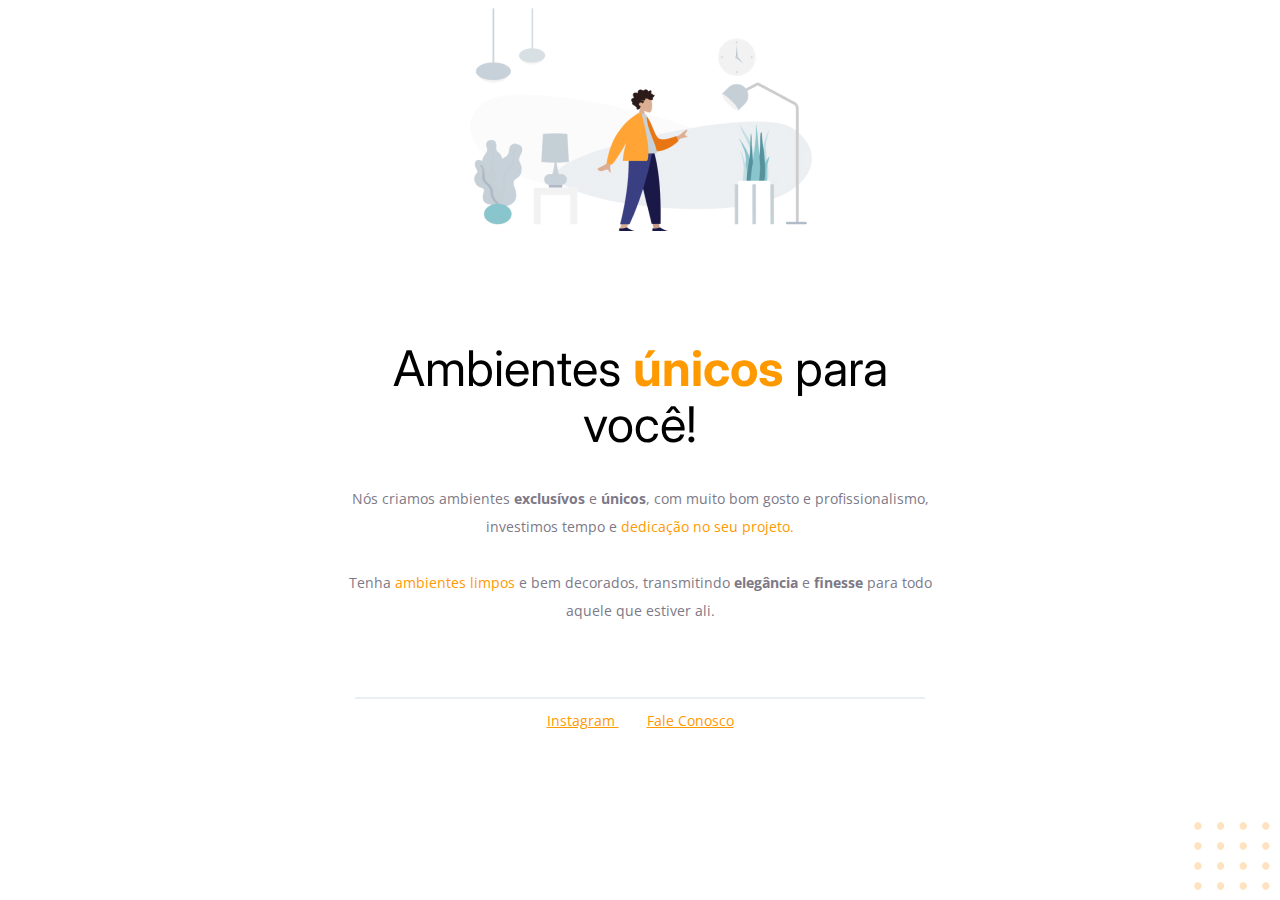
==== index.html @ ccc4023e "Add files via upload" ====
<!DOCTYPE html>
<html lang="pt-br">
<head>
  <meta charset="UTF-8">
  <meta name="viewport" content="width=device-width, initial-scale=1.0">
  <title>Móveis customizados</title>

  <link rel="preconnect" href="https://fonts.googleapis.com">
  <link rel="preconnect" href="https://fonts.gstatic.com" crossorigin>
  <link href="https://fonts.googleapis.com/css2?family=Inter:wght@400;700&family=Open+Sans:wght@400;700&display=swap" rel="stylesheet">

  <link rel="stylesheet" href="style.css">
</head>
<body>
  
  

  <div id="hero">
    <img src="images/image 1.jpg" alt="Desenho de uma pessoa em uma sala com móveis">

    <h1>Ambientes <span>únicos</span> para você!</h1>
    <p>Nós criamos ambientes <strong>exclusívos</strong> e <strong>únicos</strong>, com muito bom gosto e profissionalismo, investimos 
       tempo e <span>dedicação no seu projeto. <br/> <br/> </span>Tenha<span> ambientes limpos</span> e bem decorados, transmitindo <strong>elegância</strong>  e <strong>finesse</strong> para todo aquele que estiver ali.</p>
  </div>

  <div id="footer">
    <div class="line">

    </div>

    <a href="https://instagram.com/moveisparavoce" target="_blank">
      Instagram
    </a>
    <a href="mailto:moveisparavoce@moveisparavoce.com">
      Fale Conosco
    </a>
  </div>

  <img id="balls"
      src="images/balls-decoration.svg" 
      alt="Bolinhas laranjadas no canto direito inferior da tela" />
</body>
</html>
---- style.css ----
body {
  font-family: 'Open Sans', sans-serif;
  text-align: center;
}

#hero {
  width: 592px;
  margin: 0 auto 72px;
}

#hero img {
  margin-bottom: 72px;
}

h1 {
  font-family: 'Inter', sans-serif;
  font-size: 49px;
  line-height: 56px;
  font-weight: normal;
  margin-bottom: 32px;
}

h1 span {
  font-weight: bold;
}



span, a {
  color: #ff9900;
}

p, #footer{
  color: #7d7987;
  font-size: 14px;
  line-height: 28px;
}
 
#footer a + a {
  margin-left: 28px;
  
}

#footer .line {
  width: 568px;
  height: 0px;
  margin: 0 auto 8px;
  border: 1px solid #ECEFF2;
}

#balls {
  position: fixed;
  bottom: 0px;
  right: 0px;
}
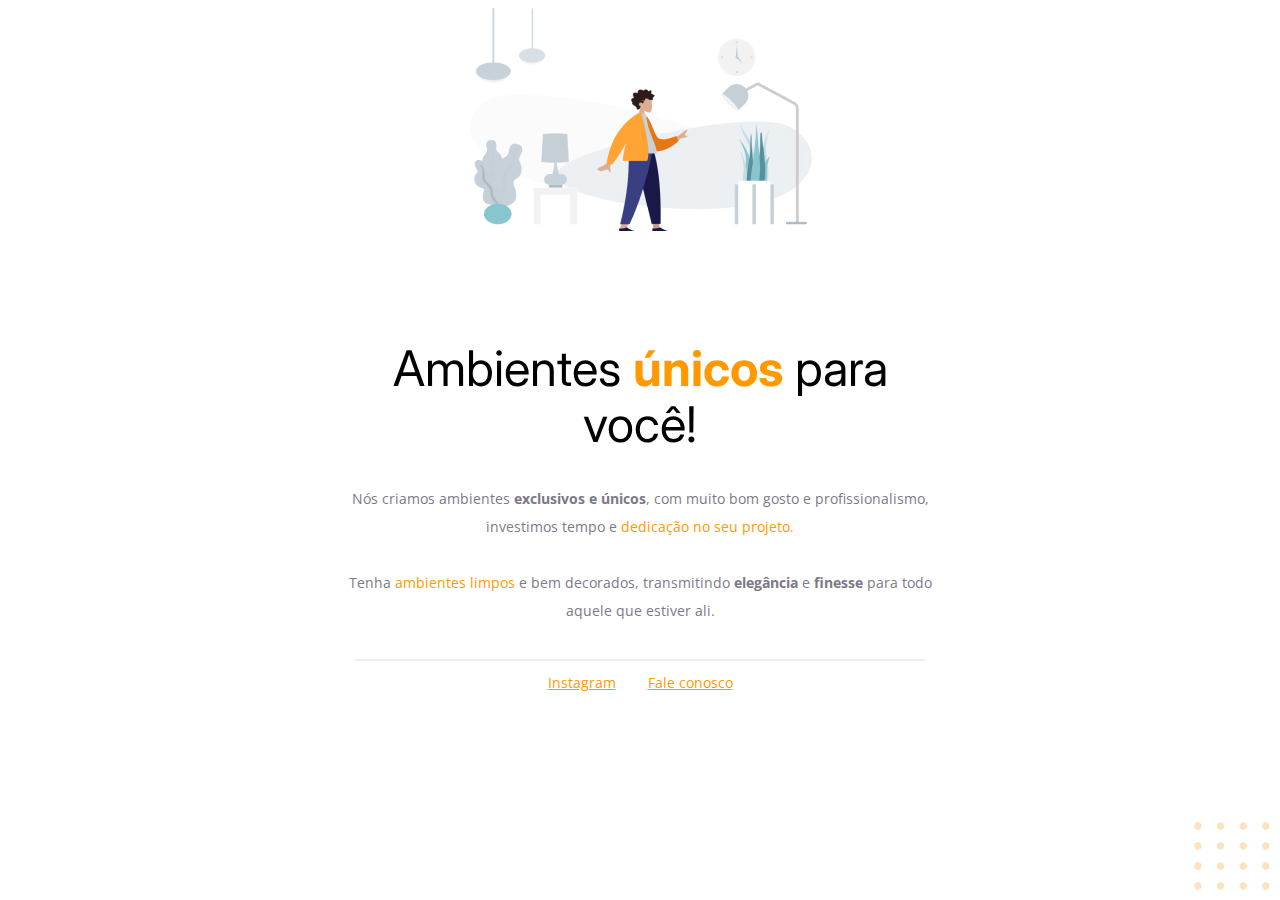
==== commit 3e64d5e6: "Add files via upload" ====
--- a/index.html
+++ b/index.html
@@ -1,43 +1,56 @@
-<!DOCTYPE html>
-<html lang="pt-br">
-<head>
-  <meta charset="UTF-8">
-  <meta name="viewport" content="width=device-width, initial-scale=1.0">
-  <title>Móveis customizados</title>
-
-  <link rel="preconnect" href="https://fonts.googleapis.com">
-  <link rel="preconnect" href="https://fonts.gstatic.com" crossorigin>
-  <link href="https://fonts.googleapis.com/css2?family=Inter:wght@400;700&family=Open+Sans:wght@400;700&display=swap" rel="stylesheet">
-
-  <link rel="stylesheet" href="style.css">
-</head>
-<body>
-  
-  
-
-  <div id="hero">
-    <img src="images/image 1.jpg" alt="Desenho de uma pessoa em uma sala com móveis">
-
-    <h1>Ambientes <span>únicos</span> para você!</h1>
-    <p>Nós criamos ambientes <strong>exclusívos</strong> e <strong>únicos</strong>, com muito bom gosto e profissionalismo, investimos 
-       tempo e <span>dedicação no seu projeto. <br/> <br/> </span>Tenha<span> ambientes limpos</span> e bem decorados, transmitindo <strong>elegância</strong>  e <strong>finesse</strong> para todo aquele que estiver ali.</p>
-  </div>
-
-  <div id="footer">
-    <div class="line">
-
-    </div>
-
-    <a href="https://instagram.com/moveisparavoce" target="_blank">
-      Instagram
-    </a>
-    <a href="mailto:moveisparavoce@moveisparavoce.com">
-      Fale Conosco
-    </a>
-  </div>
-
-  <img id="balls"
-      src="images/balls-decoration.svg" 
-      alt="Bolinhas laranjadas no canto direito inferior da tela" />
-</body>
-</html>+<!-- Instrução que define o tipo do documento. -->
+<!DOCTYPE html>
+<html lang="pt-br">
+  <!-- Tag <head> contém as instruções para a página -->
+  <head>
+    <link rel="preconnect" href="https://fonts.googleapis.com" />
+    <link rel="preconnect" href="https://fonts.gstatic.com" crossorigin />
+    <meta charset="UTF-8" />
+    <meta name="viewport" content="width=device-width, initial-scale=1.0" />
+    <title>Móveis customizados</title>
+
+    <link
+      href="https://fonts.googleapis.com/css2?family=Inter:wght@400;700&family=Open+Sans:wght@400;700&display=swap"
+      rel="stylesheet"
+    />
+
+    <link rel="stylesheet" href="style.css" />
+  </head>
+
+  <!-- Tag <body> é o corpo do documento, onde tem as informações que serão mostradas. -->
+  <body>
+    
+    <div id="hero">
+      <img
+      src="images/img1.jpg"
+      alt="Desenho de uma pessoa vestindo uma camisa amarela em uma sala com Móveis"
+    />
+      <h1>Ambientes <span>únicos</span> para você!</h1>
+      <p>
+        Nós criamos ambientes <strong>exclusivos e únicos</strong>, com muito
+        bom gosto e profissionalismo, investimos tempo e
+        <span>dedicação no seu projeto.</span><br/>
+        <br/>
+        Tenha <span>ambientes limpos</span> e bem decorados, transmitindo <strong>elegância</strong> e <strong>finesse</strong>
+        para todo aquele que estiver ali.
+      </p>
+    </div>
+    
+
+    <div id="footer">
+      <div class="line"></div>
+      <a target="_blank" href="https://instagram.com/moveisparavoce"
+        >Instagram</a
+      >
+      <a href="mailto:contato@moveisparavoce.com">Fale conosco</a>
+    </div>
+
+    
+
+    <img
+      id="balls"
+      src="images/balls.svg"
+      alt="Bolinhas alaranjadas no canto inferior direito da tela"
+    />
+  </body>
+</html>
--- a/style.css
+++ b/style.css
@@ -1,55 +1,58 @@
-body {
-  font-family: 'Open Sans', sans-serif;
-  text-align: center;
-}
-
-#hero {
-  width: 592px;
-  margin: 0 auto 72px;
-}
-
-#hero img {
-  margin-bottom: 72px;
-}
-
-h1 {
-  font-family: 'Inter', sans-serif;
-  font-size: 49px;
-  line-height: 56px;
-  font-weight: normal;
-  margin-bottom: 32px;
-}
-
-h1 span {
-  font-weight: bold;
-}
-
-
-
-span, a {
-  color: #ff9900;
-}
-
-p, #footer{
-  color: #7d7987;
-  font-size: 14px;
-  line-height: 28px;
-}
- 
-#footer a + a {
-  margin-left: 28px;
-  
-}
-
-#footer .line {
-  width: 568px;
-  height: 0px;
-  margin: 0 auto 8px;
-  border: 1px solid #ECEFF2;
-}
-
-#balls {
-  position: fixed;
-  bottom: 0px;
-  right: 0px;
-}
+body {
+  font-family: "Open Sans", sans-serif;
+  text-align: center;
+}
+
+#hero {
+    width: 592px;
+    height: 579px;
+    margin: auto;
+    margin-bottom: 72px;
+}
+
+#hero img {
+    margin-bottom: 72px;
+}
+
+h1 {
+  font-family: "Inter", sans-serif;
+  font-size: 49px;
+  line-height: 56px;
+  font-weight: normal;
+  margin-bottom: 32px;
+}
+
+h1 span {
+  font-weight: bold;
+}
+
+span, a {
+  color: #ff9900;
+}
+
+p, #footer {
+  color: #7d7987;
+  font-size: 14px;
+  line-height: 28px;
+
+  
+}
+
+#footer a + a {
+    margin-left: 28px;
+}
+
+.line {
+    width: 568px;
+    height: 0;
+
+    margin: 0 auto 8px;
+
+    border: 1px solid #ECEFF2;
+}
+
+#balls {
+    position: fixed;
+    bottom: 0px;
+    right: 0px;
+}